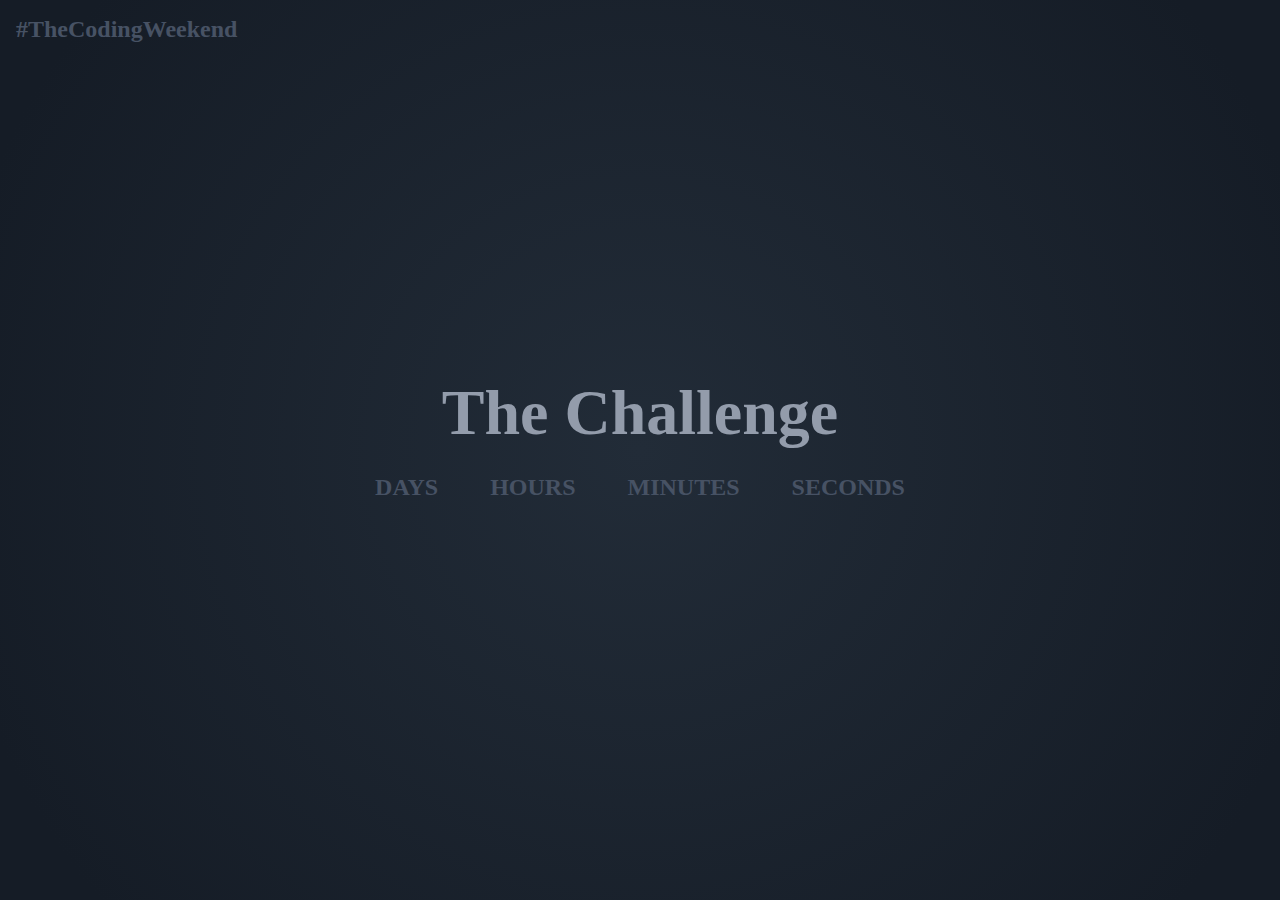
==== index.html @ 124eccd1 "Update index.html" ====
<!DOCTYPE html>
<html lang="en" >
<head>
  <meta charset="UTF-8">
  <meta name="viewport" content="width=device-width, initial-scale=1">
  <title>Eugene Reim</title>
  <link rel="stylesheet" href="css/counter_style.css">
</head>
<body>
<div class="container">
  <span class="tag">#TheCodingWeekend</span>
  <h1 id="title">The Challenge</h1>
  <ul>
    <li><span id="days"></span>days</li>
    <li><span id="hours"></span>Hours</li>
    <li><span id="minutes"></span>Minutes</li>
    <li><span id="seconds"></span>Seconds</li>
  </ul>
</div>
  <script  src="js/counter_script.js"></script>
</body>
</html>
---- css/counter_style.css ----
* {
  box-sizing: border-box;
  margin: 0;
  padding: 0;
}

h1 {
  font-weight: bold;
  font-size:4rem;
  color:#939CAB;
}

li {
  display: inline-block;
  font-size: 1.5em;
  list-style-type: none;
  padding: 1em;
  text-transform: uppercase;
  color:#475264;
  font-weight: bold;
}

li span {
  font-weight: normal;
  display: block;
  font-size: 4.5rem;
}

html, body {
  height: 100%;
  margin: 0;
}

body {
  -webkit-box-align: center;
  -ms-flex-align: center;
  align-items: center;
  background: -webkit-radial-gradient(center, circle cover, #222C38 0%, #151C26 90%);
  background: radial-gradient(center, circle cover, #222C38 0%, #151C26 90%);
  background-color: #151C26;
  display: -webkit-box;
  display: -ms-flexbox;
  display: flex;
  font-family:Roboto;
}

.container {
  margin: 0 auto;
  padding: 0.5rem;
  text-align: center;
}
.tag{
  position: absolute;
    top: 1rem;
    left: 1rem;
    color: #475264;
    font-size: 1.5rem;
    font-weight: bold;
}
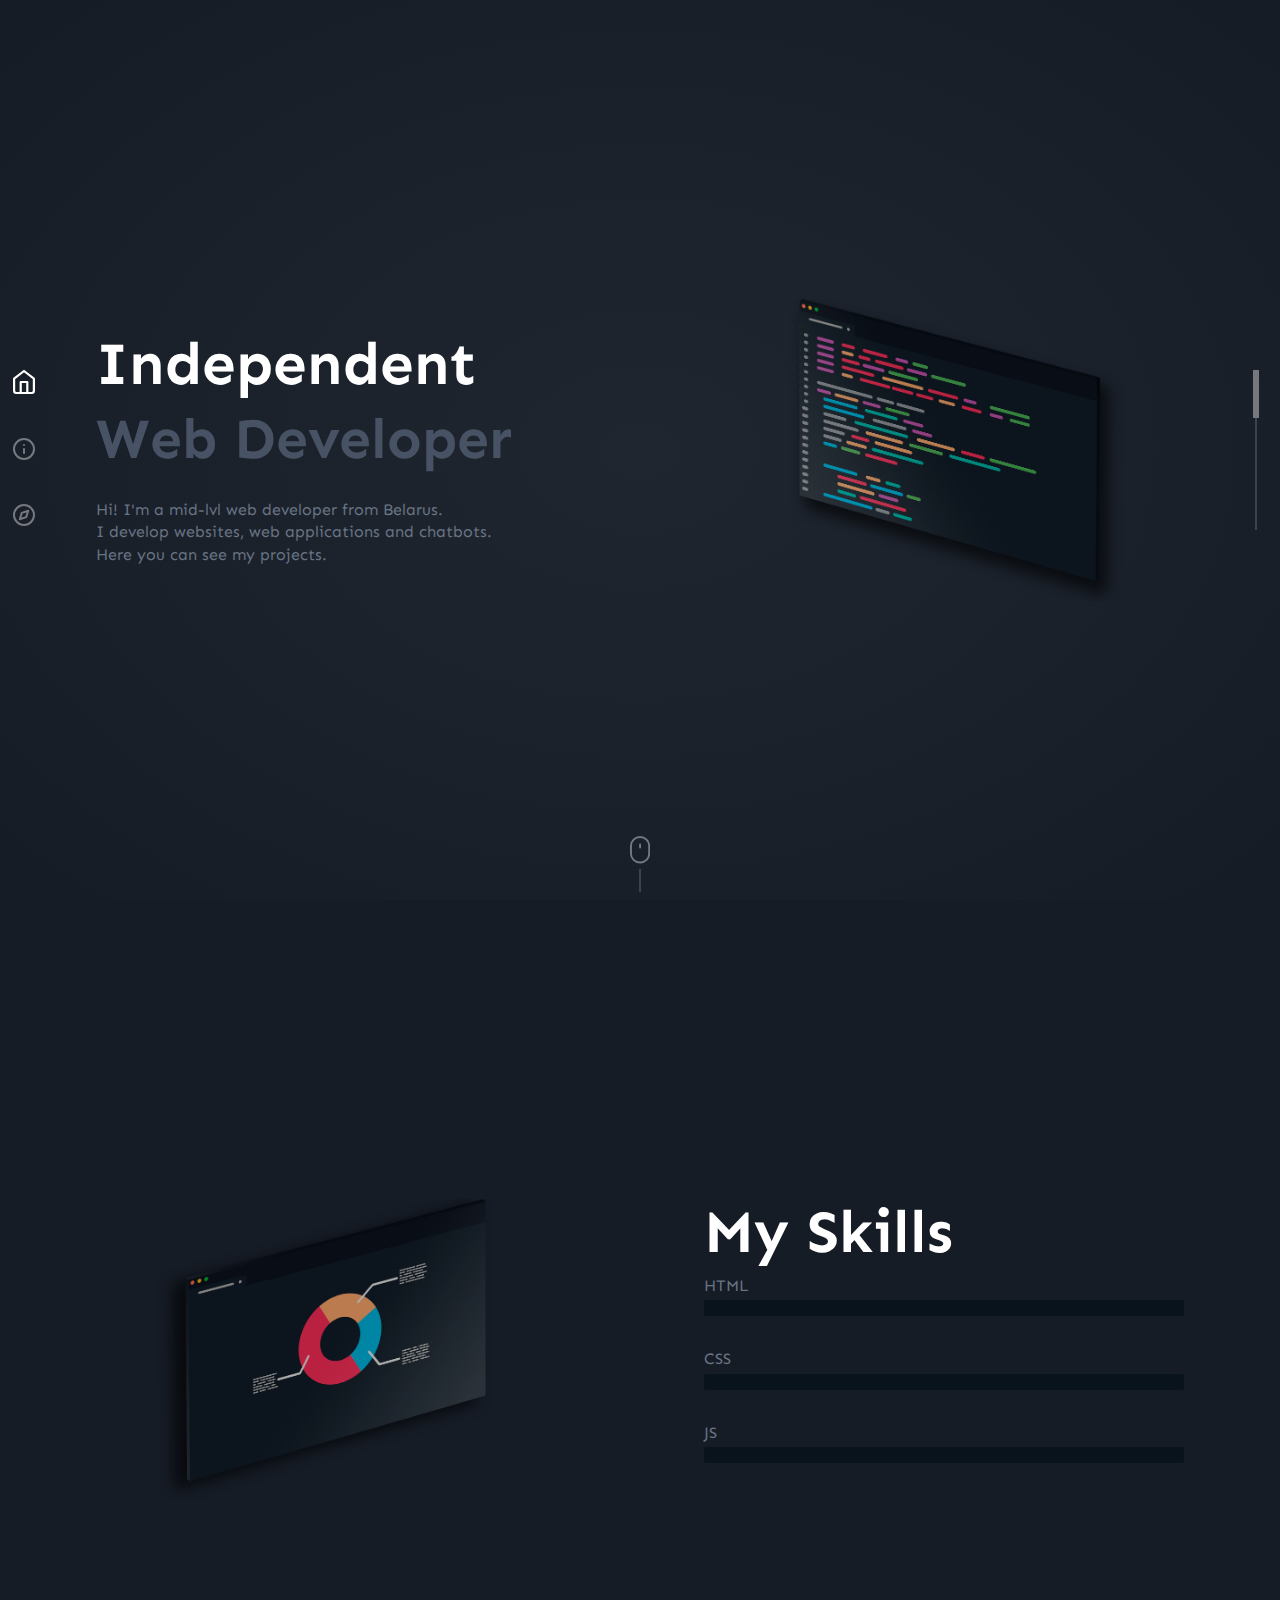
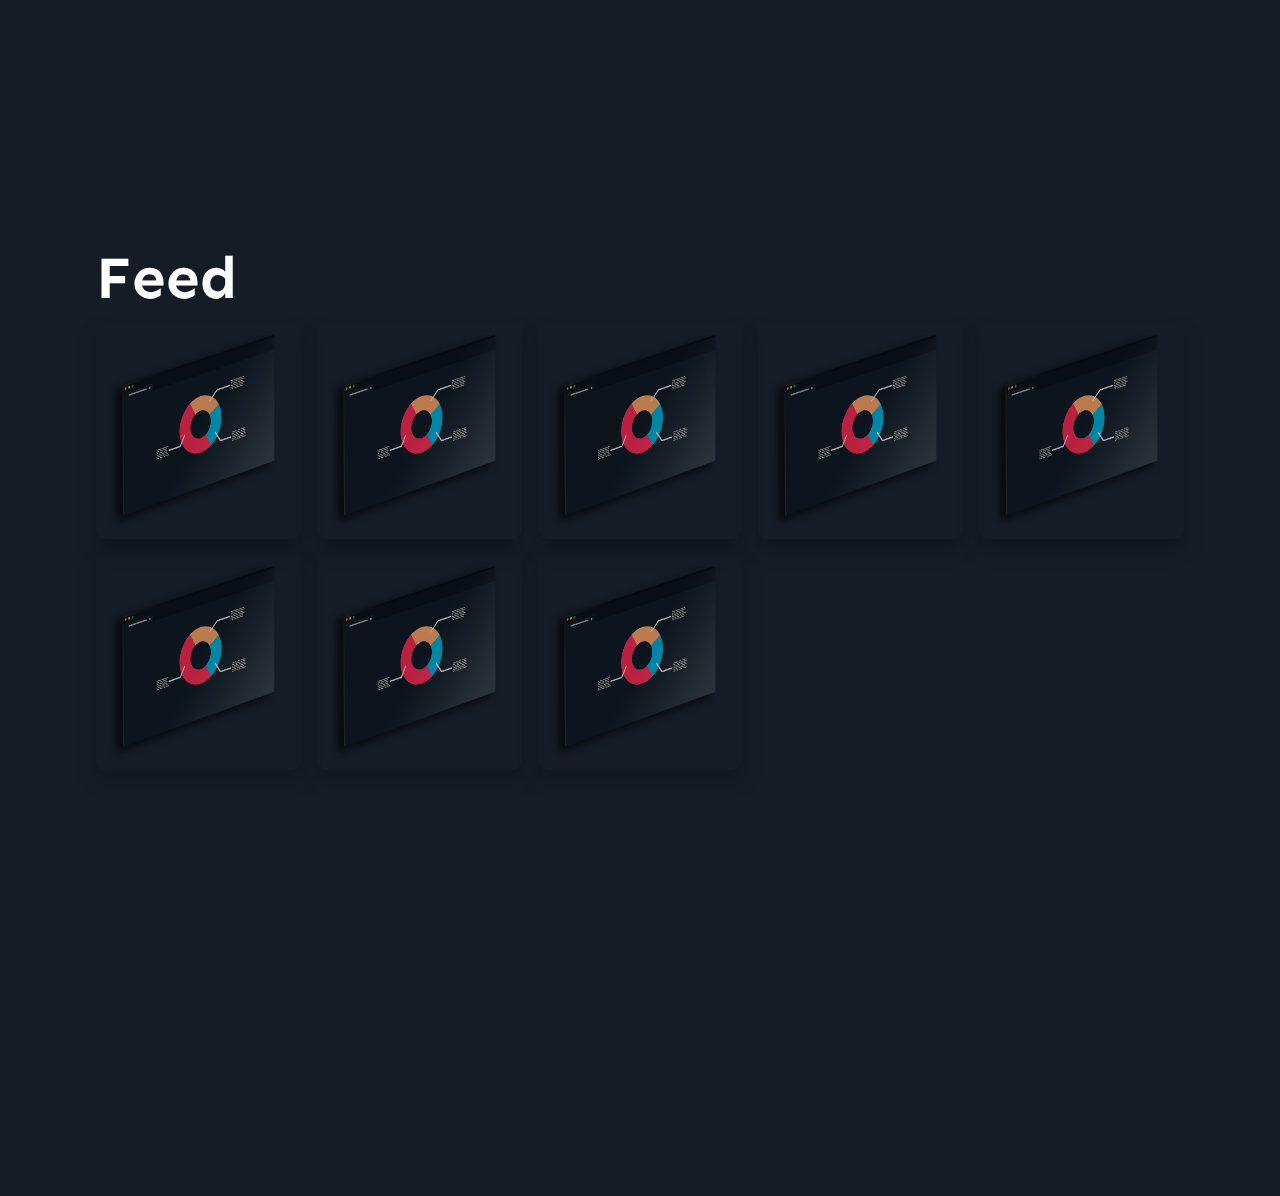
==== commit e9f90242: "Introduce redesign!" ====
--- a/index.html
+++ b/index.html
@@ -1,22 +1,91 @@
 <!DOCTYPE html>
-<html lang="en" >
+<html lang="en">
+
 <head>
-  <meta charset="UTF-8">
-  <meta name="viewport" content="width=device-width, initial-scale=1">
-  <title>Eugene Reim</title>
-  <link rel="stylesheet" href="css/counter_style.css">
+    <meta charset="UTF-8">
+    <meta name="viewport" content="width=device-width, initial-scale=1.0">
+    <meta http-equiv="X-UA-Compatible" content="ie=edge">
+    <meta name="description" content="Eugene's Reim's portfolio that contain all he's projects">
+    <title>Eugene Reim</title>
+    <link rel="apple-touch-icon" sizes="180x180" href="apple-touch-icon.png">
+    <link rel="icon" type="image/png" sizes="32x32" href="favicon-32x32.png">
+    <link rel="icon" type="image/png" sizes="16x16" href="favicon-16x16.png">
+    <link rel="manifest" href="site.webmanifest">
+    <link rel="stylesheet" href="css/reset.css">
+    <link rel="stylesheet" href="css/style.min.css">
 </head>
+
 <body>
-<div class="container">
-  <span class="tag">#TheCodingWeekend</span>
-  <h1 id="title">The Challenge</h1>
-  <ul>
-    <li><span id="days"></span>days</li>
-    <li><span id="hours"></span>Hours</li>
-    <li><span id="minutes"></span>Minutes</li>
-    <li><span id="seconds"></span>Seconds</li>
-  </ul>
-</div>
-  <script  src="js/counter_script.js"></script>
+    <div class="nav-bar">
+        <div class="list">
+            <a class="home selected" id="ic-0" onclick="doScroll(this,'slide-1')"><img src="svg/ic_home.svg" alt=""></a>
+            <a class="about" id="ic-1" onclick="doScroll(this,'slide-2')"><img src="svg/ic_about.svg" alt=""></a>
+            <a class="feed" id="ic-2" onclick="doScroll(this,'slide-3')"><img src="svg/ic_feed.svg" alt=""></a>
+        </div>
+    </div>
+    <div class="mouse hide-sm">
+        <img class="" src="svg/ic_mouse.svg" alt="">
+    </div>
+    <div class="scroll">
+        <div class="line">
+            <div class="bar"></div>
+        </div>
+    </div>
+    <div class="wrapper" id="stack">
+        <section class="slide-1">
+            <div class="text-box">
+                <h1 class="t-1">Independent</h1>
+                <h1 class="t-2">Web Developer</h1>
+                <h3 class="t-3">Hi! I'm a mid-lvl web developer from Belarus. <br class="hide-sm"> I develop websites,
+                    web applications and chatbots. <br class="hide-sm"> Here you can see my projects.</h3>
+            </div>
+            <div class="image hide-sm">
+                <img src="/img/screen.png" alt="screen">
+            </div>
+        </section>
+        <section class="slide-2">
+            <div class="image hide-sm">
+                <img src="/img/screen-2.png" alt="screen">
+            </div>
+            <div class="text-box">
+                <h1 class="t-1">My Skills</h1>
+                <ul>
+                    <li class="bar">
+                        <em class="tag">HTML</em>
+                        <div class="p-border">
+                            <span style="background:#EB3862;" class="p-progress fadeInLeft"></span>
+                        </div>
+                    </li>
+                    <li class="bar">
+                        <em class="tag">CSS</em>
+                        <div class="p-border">
+                            <span style="background:#4AC1EE;" class="p-progress fadeInLeft"></span>
+                        </div>
+                    </li>
+                    <li class="bar">
+                        <em class="tag">JS</em>
+                        <div class="p-border">
+                            <span style="background:#FBB478;" class="p-progress fadeInLeft"></span>
+                        </div>
+                    </li>
+                </ul>
+            </div>
+        </section>
+        <section class="slide-3">
+            <h1 class="t-1">Feed</h1>
+            <div class="cards">
+                <div class="card"><img src="img/screen-2.png" alt="placeholder"></div>
+                <div class="card"><img src="img/screen-2.png" alt="placeholder"></div>
+                <div class="card"><img src="img/screen-2.png" alt="placeholder"></div>
+                <div class="card"><img src="img/screen-2.png" alt="placeholder"></div>
+                <div class="card"><img src="img/screen-2.png" alt="placeholder"></div>
+                <div class="card"><img src="img/screen-2.png" alt="placeholder"></div>
+                <div class="card"><img src="img/screen-2.png" alt="placeholder"></div>
+                <div class="card"><img src="img/screen-2.png" alt="placeholder"></div>
+            </div>
+        </section>
+    </div>
+    <script src="js/scroll.js"></script>
 </body>
-</html>
+
+</html>--- a/css/style.min.css
+++ b/css/style.min.css
@@ -0,0 +1,2 @@
+@import url("https://fonts.googleapis.com/css2?family=Sen:wght@400800&display=swap");*{font-family:"Sen", sans-serif !important}::-webkit-scrollbar{width:0}html{overflow:hidden;background:radial-gradient(#1f2630 0%, #161c26 100%);background-color:#161c26;background-size:cover;background-attachment:fixed}section{height:100vh}.nav-bar{display:-webkit-box;display:-ms-flexbox;display:flex;-webkit-box-pack:center;-ms-flex-pack:center;justify-content:center;-webkit-box-align:center;-ms-flex-align:center;align-items:center;position:fixed;z-index:20;height:100vh;width:3rem}.nav-bar .list{height:10rem;display:-webkit-box;display:-ms-flexbox;display:flex;-webkit-box-orient:vertical;-webkit-box-direction:normal;-ms-flex-direction:column;flex-direction:column;-webkit-box-pack:justify;-ms-flex-pack:justify;justify-content:space-between;-webkit-box-align:center;-ms-flex-align:center;align-items:center}.nav-bar .list img{opacity:0.4;width:100%;-webkit-transition:all 0.3s;transition:all 0.3s}.nav-bar .list .home,.nav-bar .list .about,.nav-bar .list .feed{display:block;max-width:1.5rem}.nav-bar .list .home:active img,.nav-bar .list .home:hover img,.nav-bar .list .home.selected img,.nav-bar .list .about:active img,.nav-bar .list .about:hover img,.nav-bar .list .about.selected img,.nav-bar .list .feed:active img,.nav-bar .list .feed:hover img,.nav-bar .list .feed.selected img{opacity:1;-webkit-transform:scale(1.1);transform:scale(1.1);-webkit-transition:all 0.6s;transition:all 0.6s}.mouse{height:100vh;display:-webkit-box;display:-ms-flexbox;display:flex;position:fixed;right:50%;left:50%;z-index:20;-webkit-box-pack:center;-ms-flex-pack:center;justify-content:center;-webkit-transition:1s;transition:1s}.mouse img{position:absolute;bottom:0.5rem;max-width:1.2rem;opacity:0.4;-webkit-animation:light 3s infinite;animation:light 3s infinite}.scroll{display:-webkit-box;display:-ms-flexbox;display:flex;-webkit-box-pack:center;-ms-flex-pack:center;justify-content:center;-webkit-box-align:center;-ms-flex-align:center;align-items:center;position:fixed;z-index:20;right:0;height:100vh;width:3rem}.scroll .line{background-color:#ffffff66;opacity:0.4;height:10rem;width:0.1rem;display:-webkit-box;display:-ms-flexbox;display:flex;-webkit-box-orient:vertical;-webkit-box-direction:normal;-ms-flex-direction:column;flex-direction:column;-webkit-box-align:center;-ms-flex-align:center;align-items:center}.scroll .line .bar{margin-top:0rem;width:0.4rem;height:3rem;background-color:#FFF;-webkit-transition:cubic-bezier(0.19, 1, 0.22, 1) 1.3s;transition:cubic-bezier(0.19, 1, 0.22, 1) 1.3s}.wrapper{display:-ms-grid;display:grid;-ms-grid-columns:3rem 1fr 3rem;grid-template-columns:3rem 1fr 3rem;-ms-grid-rows:(100vh)[3];grid-template-rows:repeat(3, 100vh);grid-template-areas:". s-1 ." ". s-2 ." ". s-3 ."}.slide-1{-ms-grid-row:1;-ms-grid-column:2;grid-area:s-1;display:-ms-grid;display:grid;-ms-grid-columns:1fr 2rem 1fr;grid-template-columns:1fr 2rem 1fr;grid-template-areas:"tbox . img";-webkit-box-align:center;-ms-flex-align:center;align-items:center}.slide-1 .text-box{-ms-grid-row:1;-ms-grid-column:3;grid-area:tbox;padding:3rem}.slide-1 .text-box .t-1{font-size:70px;font-weight:bold;color:#fff;margin-bottom:1rem}.slide-1 .text-box .t-2{font-size:67px;font-weight:bold;color:#475364;margin-bottom:3rem}.slide-1 .text-box .t-3{font-size:20px;line-height:2rem;font-weight:normal;color:#687484}.slide-1 .image{-ms-grid-row:1;-ms-grid-column:1;grid-area:img;display:-webkit-box;display:-ms-flexbox;display:flex;-webkit-box-pack:center;-ms-flex-pack:center;justify-content:center;-webkit-box-align:center;-ms-flex-align:center;align-items:center;overflow:hidden}.slide-1 .image img{max-width:70%}.slide-2{-ms-grid-row:2;-ms-grid-column:2;grid-area:s-2;display:-ms-grid;display:grid;-ms-grid-columns:1fr 2rem 1fr;grid-template-columns:1fr 2rem 1fr;grid-template-areas:"img . tbox";-webkit-box-align:center;-ms-flex-align:center;align-items:center}.slide-2 .image{-ms-grid-row:1;-ms-grid-column:1;grid-area:img;display:-webkit-box;display:-ms-flexbox;display:flex;-webkit-box-pack:center;-ms-flex-pack:center;justify-content:center;-webkit-box-align:center;-ms-flex-align:center;align-items:center;overflow:hidden}.slide-2 .image img{max-width:70%}.slide-2 .text-box{-ms-grid-row:1;-ms-grid-column:3;grid-area:tbox;padding:3rem;text-align:left !important}.slide-2 .text-box .t-1{font-size:70px;font-weight:bold;color:#fff;margin-bottom:2rem}.slide-2 .text-box .bar{list-style:none !important}.slide-2 .text-box .tag{display:block;color:#687484;margin-bottom:0.4rem}.slide-2 .text-box .p-border{margin-bottom:35px;border-radius:3px;background:#09131B;height:1rem;overflow:hidden}.slide-2 .text-box .p-progress{height:1rem;width:0%;display:block;border-radius:3px;-webkit-transition:2s;transition:2s}.slide-3{-ms-grid-row:3;-ms-grid-column:2;grid-area:s-3;grid-template-areas:"text" "cards";-webkit-box-align:center;-ms-flex-align:center;align-items:center;padding:3rem;overflow-y:scroll}.t-1{font-size:70px;font-weight:bold;color:#fff;margin-bottom:2rem}.cards{-ms-grid-row:2;-ms-grid-column:1;grid-area:cards;display:-ms-grid;display:grid;-ms-grid-columns:(minmax(200px, 1fr))[auto-fill];grid-template-columns:repeat(auto-fill, minmax(200px, 1fr));grid-gap:1rem}.cards .card{color:rgba(0,0,0,0.1);height:215px;position:relative;overflow:hidden;border-radius:10px;-webkit-box-shadow:0 10px 20px rgba(0,0,0,0.25);box-shadow:0 10px 20px rgba(0,0,0,0.25);display:-ms-grid;display:grid;-ms-grid-rows:1fr 1fr;grid-template-rows:1fr 1fr;-webkit-transition:0.3s all;transition:0.3s all}.cards h3{color:white;font-size:24px;margin:20px 0 0 20px;-webkit-filter:opacity(0);filter:opacity(0);-webkit-transition:0.3s all;transition:0.3s all}.cards p{color:white;font-weight:400;font-size:16px;-ms-flex-item-align:end;-ms-grid-row-align:end;align-self:end;margin:0 0 20px 20px;letter-spacing:0.5px;-webkit-filter:opacity(0);filter:opacity(0);-webkit-transition:0.3s all;transition:0.3s all}.cards img{position:absolute;top:5%;bottom:5%;height:90%;width:100%;z-index:0;-webkit-transition:0.3s all;transition:0.3s all}.ease{opacity:0 !important;-webkit-transition:1s !important;transition:1s !important}@-webkit-keyframes light{0%{opacity:0.4}50%{opacity:1}100%{opacity:0.4}}@keyframes light{0%{opacity:0.4}50%{opacity:1}100%{opacity:0.4}}@media only screen and (min-width: 320px) and (max-width: 480px){.hide-sm{display:none !important}.slide-1,.slide-2{-ms-grid-columns:1fr !important;grid-template-columns:1fr !important;grid-template-areas:"tbox"}.t-1{font-size:35px !important;margin-bottom:1rem !important}.t-2{font-size:32px !important;margin-bottom:1.6rem !important}.t-3{font-size:16px !important;line-height:2rem !important}}@media only screen and (min-width: 480px) and (max-width: 595px){.hide-sm{display:none !important}.slide-1,.slide-2{-ms-grid-columns:1fr !important;grid-template-columns:1fr !important;grid-template-areas:"tbox"}.t-1{font-size:40px !important;margin-bottom:1rem !important}.t-2{font-size:37px !important;margin-bottom:1.6rem !important}.t-3{font-size:16px !important;line-height:2rem !important}}@media only screen and (min-width: 595px) and (max-width: 690px){.hide-sm{display:none !important}.slide-1,.slide-2{-ms-grid-columns:1fr !important;grid-template-columns:1fr !important;grid-template-areas:"tbox"}.t-1{font-size:60px !important;margin-bottom:1rem !important}.t-2{font-size:57px !important;margin-bottom:3rem !important}.t-3{font-size:20px !important;line-height:2rem !important}}@media only screen and (min-width: 690px) and (max-width: 800px){.hide-sm{display:none !important}.slide-1,.slide-2{-ms-grid-columns:1fr !important;grid-template-columns:1fr !important;grid-template-areas:"tbox"}.t-box .t-1{font-size:40px !important;margin-bottom:1rem !important}.t-box .t-2{font-size:37px !important;margin-bottom:3rem !important}.t-box .t-3{font-size:10px !important;line-height:2rem !important}}@media only screen and (min-width: 800px) and (max-width: 840px){.text-box{padding:1.4rem !important}.t-1{font-size:40px !important;margin-bottom:0.4rem !important}.t-2{font-size:37px !important;margin-bottom:1rem !important}.t-3{font-size:12px !important;line-height:1rem !important}}@media only screen and (min-width: 840px) and (max-width: 870px){.text-box{padding:2rem !important}.t-1{font-size:40px !important;margin-bottom:0.4rem !important}.t-2{font-size:37px !important;margin-bottom:1rem !important}.t-3{font-size:12px !important;line-height:1rem !important}}@media only screen and (min-width: 870px) and (max-width: 999px){.text-box{padding:2rem !important}.t-1{font-size:45px !important;margin-bottom:0.4rem !important}.t-2{font-size:42px !important;margin-bottom:1rem !important}.t-3{font-size:12px !important;line-height:1rem !important}}@media only screen and (min-width: 999px) and (max-width: 1024px){.t-1{font-size:45px !important;margin-bottom:0.6rem !important}.t-2{font-size:42px !important;margin-bottom:1rem !important}.t-3{font-size:14px !important;line-height:1rem !important}}@media only screen and (min-width: 1024px) and (max-width: 1069px){.text-box{padding:1.7rem !important}.t-1{font-size:50px !important;margin-bottom:1rem !important}.t-2{font-size:47px !important;margin-bottom:2rem !important}.t-3{font-size:16px !important;line-height:1.4rem !important}}@media only screen and (min-width: 1069px) and (max-width: 1300px){.text-box{padding:3rem !important}.t-1{font-size:60px !important;margin-bottom:1rem !important}.t-2{font-size:57px !important;margin-bottom:2rem !important}.t-3{font-size:16px !important;line-height:1.4rem !important}}
+/*# sourceMappingURL=style.min.css.map */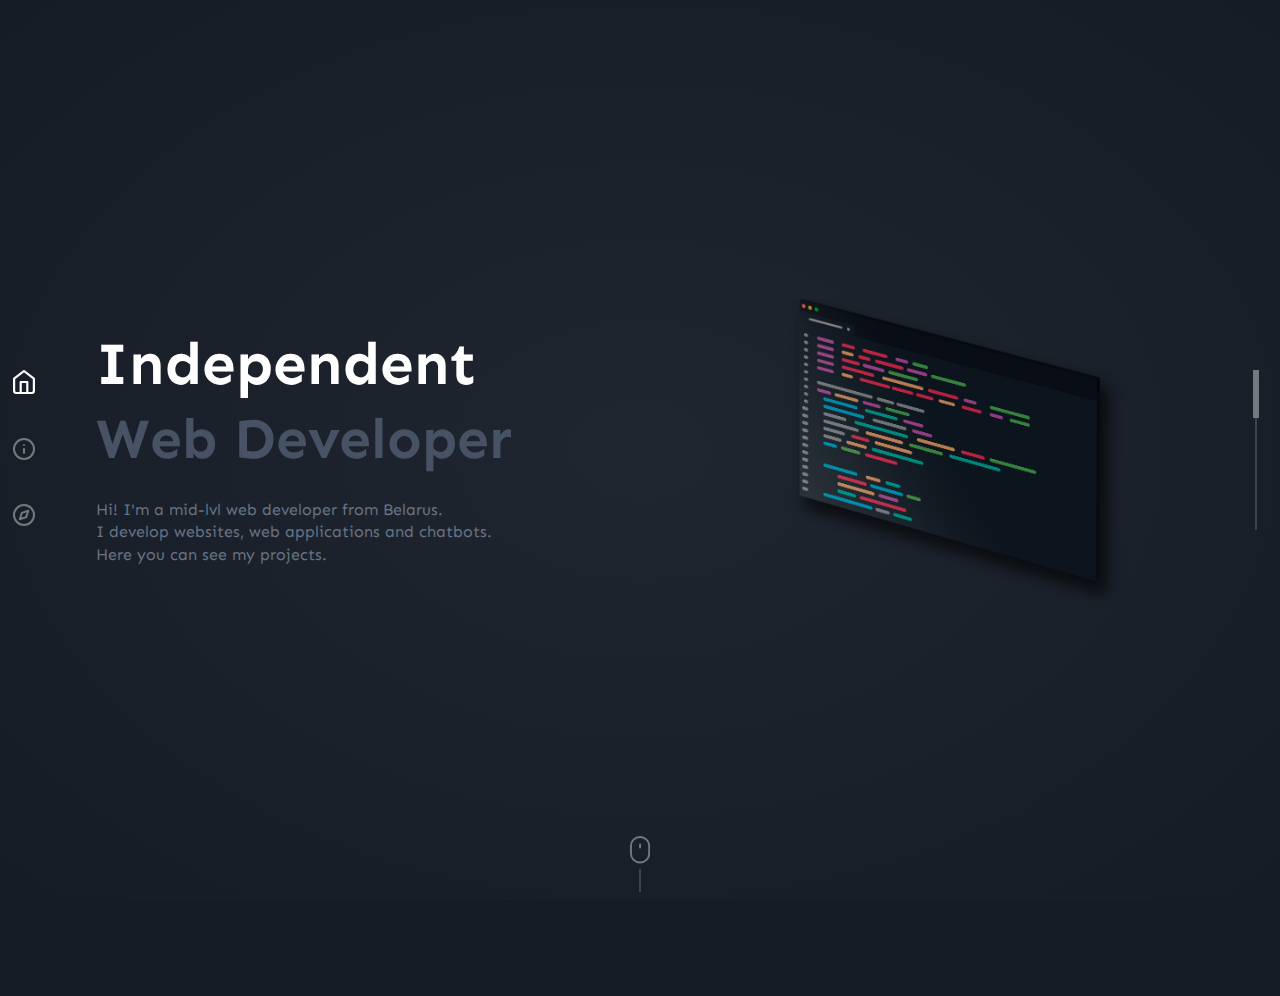
==== commit 48b03f34: "Improved slider system" ====
--- a/index.html
+++ b/index.html
@@ -32,12 +32,12 @@
         </div>
     </div>
     <div class="wrapper" id="stack">
-        <section class="slide-1">
+        <section class="slide-1 s-show">
             <div class="text-box">
                 <h1 class="t-1">Independent</h1>
                 <h1 class="t-2">Web Developer</h1>
-                <h3 class="t-3">Hi! I'm a mid-lvl web developer from Belarus. <br class="hide-sm"> I develop websites,
-                    web applications and chatbots. <br class="hide-sm"> Here you can see my projects.</h3>
+                <h3 class="t-3">Hi! I'm a mid-lvl web developer from Belarus. <br> I develop websites,
+                    web applications and chatbots. <br> Here you can see my projects.</h3>
             </div>
             <div class="image hide-sm">
                 <img src="/img/screen.png" alt="screen">
--- a/css/style.min.css
+++ b/css/style.min.css
@@ -1,2 +1,2 @@
-@import url("https://fonts.googleapis.com/css2?family=Sen:wght@400800&display=swap");*{font-family:"Sen", sans-serif !important}::-webkit-scrollbar{width:0}html{overflow:hidden;background:radial-gradient(#1f2630 0%, #161c26 100%);background-color:#161c26;background-size:cover;background-attachment:fixed}section{height:100vh}.nav-bar{display:-webkit-box;display:-ms-flexbox;display:flex;-webkit-box-pack:center;-ms-flex-pack:center;justify-content:center;-webkit-box-align:center;-ms-flex-align:center;align-items:center;position:fixed;z-index:20;height:100vh;width:3rem}.nav-bar .list{height:10rem;display:-webkit-box;display:-ms-flexbox;display:flex;-webkit-box-orient:vertical;-webkit-box-direction:normal;-ms-flex-direction:column;flex-direction:column;-webkit-box-pack:justify;-ms-flex-pack:justify;justify-content:space-between;-webkit-box-align:center;-ms-flex-align:center;align-items:center}.nav-bar .list img{opacity:0.4;width:100%;-webkit-transition:all 0.3s;transition:all 0.3s}.nav-bar .list .home,.nav-bar .list .about,.nav-bar .list .feed{display:block;max-width:1.5rem}.nav-bar .list .home:active img,.nav-bar .list .home:hover img,.nav-bar .list .home.selected img,.nav-bar .list .about:active img,.nav-bar .list .about:hover img,.nav-bar .list .about.selected img,.nav-bar .list .feed:active img,.nav-bar .list .feed:hover img,.nav-bar .list .feed.selected img{opacity:1;-webkit-transform:scale(1.1);transform:scale(1.1);-webkit-transition:all 0.6s;transition:all 0.6s}.mouse{height:100vh;display:-webkit-box;display:-ms-flexbox;display:flex;position:fixed;right:50%;left:50%;z-index:20;-webkit-box-pack:center;-ms-flex-pack:center;justify-content:center;-webkit-transition:1s;transition:1s}.mouse img{position:absolute;bottom:0.5rem;max-width:1.2rem;opacity:0.4;-webkit-animation:light 3s infinite;animation:light 3s infinite}.scroll{display:-webkit-box;display:-ms-flexbox;display:flex;-webkit-box-pack:center;-ms-flex-pack:center;justify-content:center;-webkit-box-align:center;-ms-flex-align:center;align-items:center;position:fixed;z-index:20;right:0;height:100vh;width:3rem}.scroll .line{background-color:#ffffff66;opacity:0.4;height:10rem;width:0.1rem;display:-webkit-box;display:-ms-flexbox;display:flex;-webkit-box-orient:vertical;-webkit-box-direction:normal;-ms-flex-direction:column;flex-direction:column;-webkit-box-align:center;-ms-flex-align:center;align-items:center}.scroll .line .bar{margin-top:0rem;width:0.4rem;height:3rem;background-color:#FFF;-webkit-transition:cubic-bezier(0.19, 1, 0.22, 1) 1.3s;transition:cubic-bezier(0.19, 1, 0.22, 1) 1.3s}.wrapper{display:-ms-grid;display:grid;-ms-grid-columns:3rem 1fr 3rem;grid-template-columns:3rem 1fr 3rem;-ms-grid-rows:(100vh)[3];grid-template-rows:repeat(3, 100vh);grid-template-areas:". s-1 ." ". s-2 ." ". s-3 ."}.slide-1{-ms-grid-row:1;-ms-grid-column:2;grid-area:s-1;display:-ms-grid;display:grid;-ms-grid-columns:1fr 2rem 1fr;grid-template-columns:1fr 2rem 1fr;grid-template-areas:"tbox . img";-webkit-box-align:center;-ms-flex-align:center;align-items:center}.slide-1 .text-box{-ms-grid-row:1;-ms-grid-column:3;grid-area:tbox;padding:3rem}.slide-1 .text-box .t-1{font-size:70px;font-weight:bold;color:#fff;margin-bottom:1rem}.slide-1 .text-box .t-2{font-size:67px;font-weight:bold;color:#475364;margin-bottom:3rem}.slide-1 .text-box .t-3{font-size:20px;line-height:2rem;font-weight:normal;color:#687484}.slide-1 .image{-ms-grid-row:1;-ms-grid-column:1;grid-area:img;display:-webkit-box;display:-ms-flexbox;display:flex;-webkit-box-pack:center;-ms-flex-pack:center;justify-content:center;-webkit-box-align:center;-ms-flex-align:center;align-items:center;overflow:hidden}.slide-1 .image img{max-width:70%}.slide-2{-ms-grid-row:2;-ms-grid-column:2;grid-area:s-2;display:-ms-grid;display:grid;-ms-grid-columns:1fr 2rem 1fr;grid-template-columns:1fr 2rem 1fr;grid-template-areas:"img . tbox";-webkit-box-align:center;-ms-flex-align:center;align-items:center}.slide-2 .image{-ms-grid-row:1;-ms-grid-column:1;grid-area:img;display:-webkit-box;display:-ms-flexbox;display:flex;-webkit-box-pack:center;-ms-flex-pack:center;justify-content:center;-webkit-box-align:center;-ms-flex-align:center;align-items:center;overflow:hidden}.slide-2 .image img{max-width:70%}.slide-2 .text-box{-ms-grid-row:1;-ms-grid-column:3;grid-area:tbox;padding:3rem;text-align:left !important}.slide-2 .text-box .t-1{font-size:70px;font-weight:bold;color:#fff;margin-bottom:2rem}.slide-2 .text-box .bar{list-style:none !important}.slide-2 .text-box .tag{display:block;color:#687484;margin-bottom:0.4rem}.slide-2 .text-box .p-border{margin-bottom:35px;border-radius:3px;background:#09131B;height:1rem;overflow:hidden}.slide-2 .text-box .p-progress{height:1rem;width:0%;display:block;border-radius:3px;-webkit-transition:2s;transition:2s}.slide-3{-ms-grid-row:3;-ms-grid-column:2;grid-area:s-3;grid-template-areas:"text" "cards";-webkit-box-align:center;-ms-flex-align:center;align-items:center;padding:3rem;overflow-y:scroll}.t-1{font-size:70px;font-weight:bold;color:#fff;margin-bottom:2rem}.cards{-ms-grid-row:2;-ms-grid-column:1;grid-area:cards;display:-ms-grid;display:grid;-ms-grid-columns:(minmax(200px, 1fr))[auto-fill];grid-template-columns:repeat(auto-fill, minmax(200px, 1fr));grid-gap:1rem}.cards .card{color:rgba(0,0,0,0.1);height:215px;position:relative;overflow:hidden;border-radius:10px;-webkit-box-shadow:0 10px 20px rgba(0,0,0,0.25);box-shadow:0 10px 20px rgba(0,0,0,0.25);display:-ms-grid;display:grid;-ms-grid-rows:1fr 1fr;grid-template-rows:1fr 1fr;-webkit-transition:0.3s all;transition:0.3s all}.cards h3{color:white;font-size:24px;margin:20px 0 0 20px;-webkit-filter:opacity(0);filter:opacity(0);-webkit-transition:0.3s all;transition:0.3s all}.cards p{color:white;font-weight:400;font-size:16px;-ms-flex-item-align:end;-ms-grid-row-align:end;align-self:end;margin:0 0 20px 20px;letter-spacing:0.5px;-webkit-filter:opacity(0);filter:opacity(0);-webkit-transition:0.3s all;transition:0.3s all}.cards img{position:absolute;top:5%;bottom:5%;height:90%;width:100%;z-index:0;-webkit-transition:0.3s all;transition:0.3s all}.ease{opacity:0 !important;-webkit-transition:1s !important;transition:1s !important}@-webkit-keyframes light{0%{opacity:0.4}50%{opacity:1}100%{opacity:0.4}}@keyframes light{0%{opacity:0.4}50%{opacity:1}100%{opacity:0.4}}@media only screen and (min-width: 320px) and (max-width: 480px){.hide-sm{display:none !important}.slide-1,.slide-2{-ms-grid-columns:1fr !important;grid-template-columns:1fr !important;grid-template-areas:"tbox"}.t-1{font-size:35px !important;margin-bottom:1rem !important}.t-2{font-size:32px !important;margin-bottom:1.6rem !important}.t-3{font-size:16px !important;line-height:2rem !important}}@media only screen and (min-width: 480px) and (max-width: 595px){.hide-sm{display:none !important}.slide-1,.slide-2{-ms-grid-columns:1fr !important;grid-template-columns:1fr !important;grid-template-areas:"tbox"}.t-1{font-size:40px !important;margin-bottom:1rem !important}.t-2{font-size:37px !important;margin-bottom:1.6rem !important}.t-3{font-size:16px !important;line-height:2rem !important}}@media only screen and (min-width: 595px) and (max-width: 690px){.hide-sm{display:none !important}.slide-1,.slide-2{-ms-grid-columns:1fr !important;grid-template-columns:1fr !important;grid-template-areas:"tbox"}.t-1{font-size:60px !important;margin-bottom:1rem !important}.t-2{font-size:57px !important;margin-bottom:3rem !important}.t-3{font-size:20px !important;line-height:2rem !important}}@media only screen and (min-width: 690px) and (max-width: 800px){.hide-sm{display:none !important}.slide-1,.slide-2{-ms-grid-columns:1fr !important;grid-template-columns:1fr !important;grid-template-areas:"tbox"}.t-box .t-1{font-size:40px !important;margin-bottom:1rem !important}.t-box .t-2{font-size:37px !important;margin-bottom:3rem !important}.t-box .t-3{font-size:10px !important;line-height:2rem !important}}@media only screen and (min-width: 800px) and (max-width: 840px){.text-box{padding:1.4rem !important}.t-1{font-size:40px !important;margin-bottom:0.4rem !important}.t-2{font-size:37px !important;margin-bottom:1rem !important}.t-3{font-size:12px !important;line-height:1rem !important}}@media only screen and (min-width: 840px) and (max-width: 870px){.text-box{padding:2rem !important}.t-1{font-size:40px !important;margin-bottom:0.4rem !important}.t-2{font-size:37px !important;margin-bottom:1rem !important}.t-3{font-size:12px !important;line-height:1rem !important}}@media only screen and (min-width: 870px) and (max-width: 999px){.text-box{padding:2rem !important}.t-1{font-size:45px !important;margin-bottom:0.4rem !important}.t-2{font-size:42px !important;margin-bottom:1rem !important}.t-3{font-size:12px !important;line-height:1rem !important}}@media only screen and (min-width: 999px) and (max-width: 1024px){.t-1{font-size:45px !important;margin-bottom:0.6rem !important}.t-2{font-size:42px !important;margin-bottom:1rem !important}.t-3{font-size:14px !important;line-height:1rem !important}}@media only screen and (min-width: 1024px) and (max-width: 1069px){.text-box{padding:1.7rem !important}.t-1{font-size:50px !important;margin-bottom:1rem !important}.t-2{font-size:47px !important;margin-bottom:2rem !important}.t-3{font-size:16px !important;line-height:1.4rem !important}}@media only screen and (min-width: 1069px) and (max-width: 1300px){.text-box{padding:3rem !important}.t-1{font-size:60px !important;margin-bottom:1rem !important}.t-2{font-size:57px !important;margin-bottom:2rem !important}.t-3{font-size:16px !important;line-height:1.4rem !important}}
+@import url("https://fonts.googleapis.com/css2?family=Sen:wght@400800&display=swap");*{font-family:"Sen", sans-serif !important}html{overflow:hidden;background:radial-gradient(#1f2630 0%, #161c26 100%);background-color:#161c26;background-size:cover;background-attachment:fixed}section{height:100vh;opacity:0 !important;z-index:-100 !important;-webkit-transform:scale(0.95);transform:scale(0.95);-webkit-transition:0.4s;transition:0.4s}.s-show{opacity:1 !important;z-index:0 !important;-webkit-transition:0.4s ease-in;transition:0.4s ease-in;-webkit-transform:scale(1);transform:scale(1);-webkit-transition-delay:0.4s;transition-delay:0.4s}.nav-bar{display:-webkit-box;display:-ms-flexbox;display:flex;-webkit-box-pack:center;-ms-flex-pack:center;justify-content:center;-webkit-box-align:center;-ms-flex-align:center;align-items:center;position:fixed;z-index:20;height:100vh;width:3rem}.nav-bar .list{height:10rem;display:-webkit-box;display:-ms-flexbox;display:flex;-webkit-box-orient:vertical;-webkit-box-direction:normal;-ms-flex-direction:column;flex-direction:column;-webkit-box-pack:justify;-ms-flex-pack:justify;justify-content:space-between;-webkit-box-align:center;-ms-flex-align:center;align-items:center}.nav-bar .list img{opacity:0.4;width:100%;-webkit-transition:all 0.3s;transition:all 0.3s}.nav-bar .list .home,.nav-bar .list .about,.nav-bar .list .feed{display:block;max-width:1.5rem}.nav-bar .list .home:active img,.nav-bar .list .home:hover img,.nav-bar .list .home.selected img,.nav-bar .list .about:active img,.nav-bar .list .about:hover img,.nav-bar .list .about.selected img,.nav-bar .list .feed:active img,.nav-bar .list .feed:hover img,.nav-bar .list .feed.selected img{opacity:1;-webkit-transform:scale(1.1);transform:scale(1.1);-webkit-transition:all 0.6s;transition:all 0.6s}.mouse{height:100vh;display:-webkit-box;display:-ms-flexbox;display:flex;position:fixed;right:50%;left:50%;z-index:20;-webkit-box-pack:center;-ms-flex-pack:center;justify-content:center;-webkit-transition:1s;transition:1s}.mouse img{position:absolute;bottom:0.5rem;max-width:1.2rem;opacity:0.4;-webkit-animation:light 3s infinite;animation:light 3s infinite}.scroll{display:-webkit-box;display:-ms-flexbox;display:flex;-webkit-box-pack:center;-ms-flex-pack:center;justify-content:center;-webkit-box-align:center;-ms-flex-align:center;align-items:center;position:fixed;z-index:20;right:0;height:100vh;width:3rem}.scroll .line{background-color:#ffffff66;opacity:0.4;height:10rem;width:0.1rem;display:-webkit-box;display:-ms-flexbox;display:flex;-webkit-box-orient:vertical;-webkit-box-direction:normal;-ms-flex-direction:column;flex-direction:column;-webkit-box-align:center;-ms-flex-align:center;align-items:center}.scroll .line .bar{margin-top:0rem;width:0.4rem;height:3rem;background-color:#FFF;-webkit-transition:cubic-bezier(0.19, 1, 0.22, 1) 1.3s;transition:cubic-bezier(0.19, 1, 0.22, 1) 1.3s}.wrapper{display:-ms-grid;display:grid;-ms-grid-columns:3rem 1fr 3rem;grid-template-columns:3rem 1fr 3rem;grid-template-areas:". slide ."}.slide-1{-ms-grid-row:1;-ms-grid-column:2;grid-area:slide;display:-ms-grid;display:grid;-ms-grid-columns:1fr 2rem 1fr;grid-template-columns:1fr 2rem 1fr;grid-template-areas:"tbox . img";-webkit-box-align:center;-ms-flex-align:center;align-items:center}.slide-1 .text-box{-ms-grid-row:1;-ms-grid-column:3;grid-area:tbox;padding:3rem}.slide-1 .text-box .t-1{font-size:70px;font-weight:bold;color:#fff;margin-bottom:1rem}.slide-1 .text-box .t-2{font-size:67px;font-weight:bold;color:#475364;margin-bottom:3rem}.slide-1 .text-box .t-3{font-size:20px;line-height:2rem;font-weight:normal;color:#687484}.slide-1 .image{-ms-grid-row:1;-ms-grid-column:1;grid-area:img;display:-webkit-box;display:-ms-flexbox;display:flex;-webkit-box-pack:center;-ms-flex-pack:center;justify-content:center;-webkit-box-align:center;-ms-flex-align:center;align-items:center;overflow:hidden}.slide-1 .image img{max-width:70%}.slide-2{-ms-grid-row:1;-ms-grid-column:2;grid-area:slide;display:-ms-grid;display:grid;-ms-grid-columns:1fr 2rem 1fr;grid-template-columns:1fr 2rem 1fr;grid-template-areas:"img . tbox";-webkit-box-align:center;-ms-flex-align:center;align-items:center}.slide-2 .image{-ms-grid-row:1;-ms-grid-column:1;grid-area:img;display:-webkit-box;display:-ms-flexbox;display:flex;-webkit-box-pack:center;-ms-flex-pack:center;justify-content:center;-webkit-box-align:center;-ms-flex-align:center;align-items:center;overflow:hidden}.slide-2 .image img{max-width:70%}.slide-2 .text-box{-ms-grid-row:1;-ms-grid-column:3;grid-area:tbox;padding:3rem;text-align:left !important}.slide-2 .text-box .t-1{font-size:70px;font-weight:bold;color:#fff;margin-bottom:2rem}.slide-2 .text-box .bar{list-style:none !important}.slide-2 .text-box .tag{display:block;color:#687484;margin-bottom:0.4rem}.slide-2 .text-box .p-border{margin-bottom:35px;border-radius:3px;background:#09131B;height:1rem;overflow:hidden}.slide-2 .text-box .p-progress{height:1rem;width:0%;display:block;border-radius:3px;-webkit-transition:2s;transition:2s}.slide-3{-ms-grid-row:1;-ms-grid-column:2;grid-area:slide;grid-template-areas:"text" "cards";-webkit-box-align:center;-ms-flex-align:center;align-items:center;padding:3rem}.t-1{font-size:70px;font-weight:bold;color:#fff;margin-bottom:2rem}.cards{-ms-grid-row:2;-ms-grid-column:1;grid-area:cards;display:-ms-grid;display:grid;-ms-grid-columns:(minmax(200px, 1fr))[auto-fill];grid-template-columns:repeat(auto-fill, minmax(200px, 1fr));grid-gap:1rem}.cards .card{color:rgba(0,0,0,0.1);height:215px;position:relative;overflow:hidden;border-radius:10px;-webkit-box-shadow:0 10px 20px rgba(0,0,0,0.25);box-shadow:0 10px 20px rgba(0,0,0,0.25);display:-ms-grid;display:grid;-ms-grid-rows:1fr 1fr;grid-template-rows:1fr 1fr;-webkit-transition:0.3s all;transition:0.3s all}.cards h3{color:white;font-size:24px;margin:20px 0 0 20px;-webkit-filter:opacity(0);filter:opacity(0);-webkit-transition:0.3s all;transition:0.3s all}.cards p{color:white;font-weight:400;font-size:16px;-ms-flex-item-align:end;-ms-grid-row-align:end;align-self:end;margin:0 0 20px 20px;letter-spacing:0.5px;-webkit-filter:opacity(0);filter:opacity(0);-webkit-transition:0.3s all;transition:0.3s all}.cards img{position:absolute;top:5%;bottom:5%;height:90%;width:100%;z-index:0;-webkit-transition:0.3s all;transition:0.3s all}.ease{opacity:0 !important;-webkit-transition:1s !important;transition:1s !important}@-webkit-keyframes light{0%{opacity:0.4}50%{opacity:1}100%{opacity:0.4}}@keyframes light{0%{opacity:0.4}50%{opacity:1}100%{opacity:0.4}}@media only screen and (min-width: 300px) and (max-width: 480px){.hide-sm{display:none !important}.scroll{display:none !important}.wrapper{-ms-grid-columns:3rem 1fr;grid-template-columns:3rem 1fr}.slide-1,.slide-2{-ms-grid-columns:1fr !important;grid-template-columns:1fr !important;grid-template-areas:"tbox"}.text-box{padding:0.5rem !important}.t-1{font-size:22px !important;margin-bottom:0.4rem !important}.t-2{font-size:19px !important;margin-bottom:1.1rem !important}.t-3{font-size:10px !important;line-height:0.8rem !important}}@media only screen and (min-width: 480px) and (max-width: 595px){.hide-sm{display:none !important}.text-box{padding:1rem !important}.slide-1,.slide-2{-ms-grid-columns:1fr !important;grid-template-columns:1fr !important;grid-template-areas:"tbox"}.t-1{font-size:35px !important;margin-bottom:0.8rem !important}.t-2{font-size:32px !important;margin-bottom:1.6rem !important}.t-3{font-size:14px !important;line-height:1.4rem !important}}@media only screen and (min-width: 595px) and (max-width: 690px){.hide-sm{display:none !important}.slide-1,.slide-2{-ms-grid-columns:1fr !important;grid-template-columns:1fr !important;grid-template-areas:"tbox"}.t-1{font-size:60px !important;margin-bottom:1rem !important}.t-2{font-size:57px !important;margin-bottom:3rem !important}.t-3{font-size:20px !important;line-height:2rem !important}}@media only screen and (min-width: 690px) and (max-width: 800px){.hide-sm{display:none !important}.slide-1,.slide-2{-ms-grid-columns:1fr !important;grid-template-columns:1fr !important;grid-template-areas:"tbox"}.t-box .t-1{font-size:40px !important;margin-bottom:1rem !important}.t-box .t-2{font-size:37px !important;margin-bottom:3rem !important}.t-box .t-3{font-size:10px !important;line-height:2rem !important}}@media only screen and (min-width: 800px) and (max-width: 840px){.text-box{padding:1.4rem !important}.t-1{font-size:40px !important;margin-bottom:0.4rem !important}.t-2{font-size:37px !important;margin-bottom:1rem !important}.t-3{font-size:12px !important;line-height:1rem !important}}@media only screen and (min-width: 840px) and (max-width: 870px){.text-box{padding:2rem !important}.t-1{font-size:40px !important;margin-bottom:0.4rem !important}.t-2{font-size:37px !important;margin-bottom:1rem !important}.t-3{font-size:12px !important;line-height:1rem !important}}@media only screen and (min-width: 870px) and (max-width: 999px){.text-box{padding:2rem !important}.t-1{font-size:45px !important;margin-bottom:0.4rem !important}.t-2{font-size:42px !important;margin-bottom:1rem !important}.t-3{font-size:12px !important;line-height:1rem !important}}@media only screen and (min-width: 999px) and (max-width: 1024px){.t-1{font-size:45px !important;margin-bottom:0.6rem !important}.t-2{font-size:42px !important;margin-bottom:1rem !important}.t-3{font-size:14px !important;line-height:1rem !important}}@media only screen and (min-width: 1024px) and (max-width: 1069px){.text-box{padding:1.7rem !important}.t-1{font-size:50px !important;margin-bottom:1rem !important}.t-2{font-size:47px !important;margin-bottom:2rem !important}.t-3{font-size:16px !important;line-height:1.4rem !important}}@media only screen and (min-width: 1069px) and (max-width: 1300px){.text-box{padding:3rem !important}.t-1{font-size:60px !important;margin-bottom:1rem !important}.t-2{font-size:57px !important;margin-bottom:2rem !important}.t-3{font-size:16px !important;line-height:1.4rem !important}}
 /*# sourceMappingURL=style.min.css.map */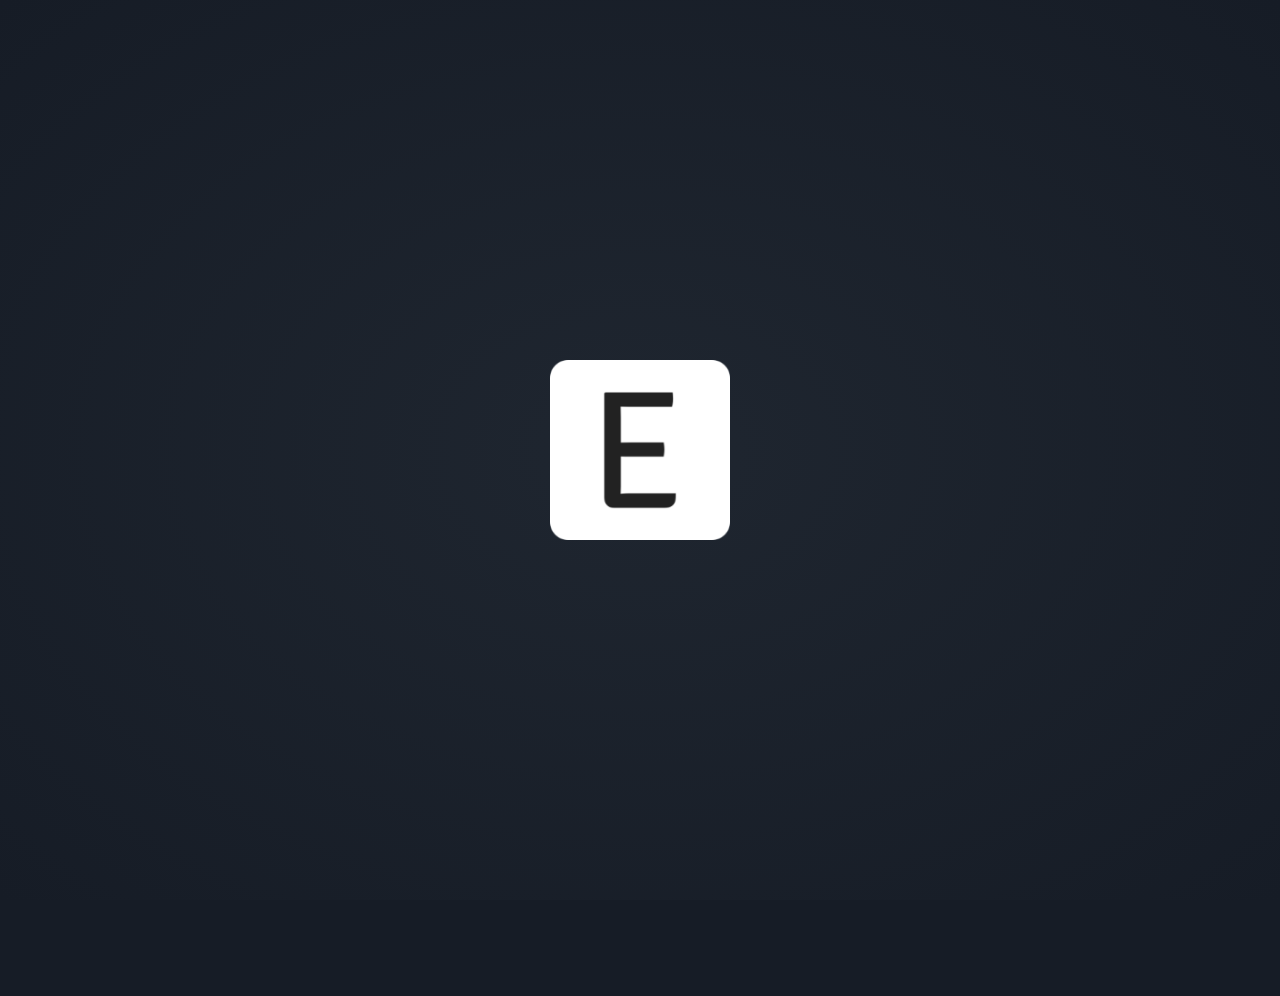
==== commit b5f6f8a0: "Add simple preloader" ====
--- a/index.html
+++ b/index.html
@@ -16,6 +16,9 @@
 </head>
 
 <body>
+    <div class="preloader">
+        <img src="android-chrome-192x192.png" alt="indicator" class="indicator">
+    </div>
     <div class="nav-bar">
         <div class="list">
             <a class="home selected" id="ic-0" onclick="doScroll(this,'slide-1')"><img src="svg/ic_home.svg" alt=""></a>
@@ -32,7 +35,7 @@
         </div>
     </div>
     <div class="wrapper" id="stack">
-        <section class="slide-1 s-show">
+        <section class="slide-1">
             <div class="text-box">
                 <h1 class="t-1">Independent</h1>
                 <h1 class="t-2">Web Developer</h1>
@@ -75,17 +78,11 @@
             <h1 class="t-1">Feed</h1>
             <div class="cards">
                 <div class="card"><img src="img/screen-2.png" alt="placeholder"></div>
-                <div class="card"><img src="img/screen-2.png" alt="placeholder"></div>
-                <div class="card"><img src="img/screen-2.png" alt="placeholder"></div>
-                <div class="card"><img src="img/screen-2.png" alt="placeholder"></div>
-                <div class="card"><img src="img/screen-2.png" alt="placeholder"></div>
-                <div class="card"><img src="img/screen-2.png" alt="placeholder"></div>
-                <div class="card"><img src="img/screen-2.png" alt="placeholder"></div>
-                <div class="card"><img src="img/screen-2.png" alt="placeholder"></div>
             </div>
         </section>
     </div>
     <script src="js/scroll.js"></script>
+    <script src="js/preloader.js"></script>
 </body>
 
 </html>--- a/css/style.min.css
+++ b/css/style.min.css
@@ -1,2 +1,2 @@
-@import url("https://fonts.googleapis.com/css2?family=Sen:wght@400800&display=swap");*{font-family:"Sen", sans-serif !important}html{overflow:hidden;background:radial-gradient(#1f2630 0%, #161c26 100%);background-color:#161c26;background-size:cover;background-attachment:fixed}section{height:100vh;opacity:0 !important;z-index:-100 !important;-webkit-transform:scale(0.95);transform:scale(0.95);-webkit-transition:0.4s;transition:0.4s}.s-show{opacity:1 !important;z-index:0 !important;-webkit-transition:0.4s ease-in;transition:0.4s ease-in;-webkit-transform:scale(1);transform:scale(1);-webkit-transition-delay:0.4s;transition-delay:0.4s}.nav-bar{display:-webkit-box;display:-ms-flexbox;display:flex;-webkit-box-pack:center;-ms-flex-pack:center;justify-content:center;-webkit-box-align:center;-ms-flex-align:center;align-items:center;position:fixed;z-index:20;height:100vh;width:3rem}.nav-bar .list{height:10rem;display:-webkit-box;display:-ms-flexbox;display:flex;-webkit-box-orient:vertical;-webkit-box-direction:normal;-ms-flex-direction:column;flex-direction:column;-webkit-box-pack:justify;-ms-flex-pack:justify;justify-content:space-between;-webkit-box-align:center;-ms-flex-align:center;align-items:center}.nav-bar .list img{opacity:0.4;width:100%;-webkit-transition:all 0.3s;transition:all 0.3s}.nav-bar .list .home,.nav-bar .list .about,.nav-bar .list .feed{display:block;max-width:1.5rem}.nav-bar .list .home:active img,.nav-bar .list .home:hover img,.nav-bar .list .home.selected img,.nav-bar .list .about:active img,.nav-bar .list .about:hover img,.nav-bar .list .about.selected img,.nav-bar .list .feed:active img,.nav-bar .list .feed:hover img,.nav-bar .list .feed.selected img{opacity:1;-webkit-transform:scale(1.1);transform:scale(1.1);-webkit-transition:all 0.6s;transition:all 0.6s}.mouse{height:100vh;display:-webkit-box;display:-ms-flexbox;display:flex;position:fixed;right:50%;left:50%;z-index:20;-webkit-box-pack:center;-ms-flex-pack:center;justify-content:center;-webkit-transition:1s;transition:1s}.mouse img{position:absolute;bottom:0.5rem;max-width:1.2rem;opacity:0.4;-webkit-animation:light 3s infinite;animation:light 3s infinite}.scroll{display:-webkit-box;display:-ms-flexbox;display:flex;-webkit-box-pack:center;-ms-flex-pack:center;justify-content:center;-webkit-box-align:center;-ms-flex-align:center;align-items:center;position:fixed;z-index:20;right:0;height:100vh;width:3rem}.scroll .line{background-color:#ffffff66;opacity:0.4;height:10rem;width:0.1rem;display:-webkit-box;display:-ms-flexbox;display:flex;-webkit-box-orient:vertical;-webkit-box-direction:normal;-ms-flex-direction:column;flex-direction:column;-webkit-box-align:center;-ms-flex-align:center;align-items:center}.scroll .line .bar{margin-top:0rem;width:0.4rem;height:3rem;background-color:#FFF;-webkit-transition:cubic-bezier(0.19, 1, 0.22, 1) 1.3s;transition:cubic-bezier(0.19, 1, 0.22, 1) 1.3s}.wrapper{display:-ms-grid;display:grid;-ms-grid-columns:3rem 1fr 3rem;grid-template-columns:3rem 1fr 3rem;grid-template-areas:". slide ."}.slide-1{-ms-grid-row:1;-ms-grid-column:2;grid-area:slide;display:-ms-grid;display:grid;-ms-grid-columns:1fr 2rem 1fr;grid-template-columns:1fr 2rem 1fr;grid-template-areas:"tbox . img";-webkit-box-align:center;-ms-flex-align:center;align-items:center}.slide-1 .text-box{-ms-grid-row:1;-ms-grid-column:3;grid-area:tbox;padding:3rem}.slide-1 .text-box .t-1{font-size:70px;font-weight:bold;color:#fff;margin-bottom:1rem}.slide-1 .text-box .t-2{font-size:67px;font-weight:bold;color:#475364;margin-bottom:3rem}.slide-1 .text-box .t-3{font-size:20px;line-height:2rem;font-weight:normal;color:#687484}.slide-1 .image{-ms-grid-row:1;-ms-grid-column:1;grid-area:img;display:-webkit-box;display:-ms-flexbox;display:flex;-webkit-box-pack:center;-ms-flex-pack:center;justify-content:center;-webkit-box-align:center;-ms-flex-align:center;align-items:center;overflow:hidden}.slide-1 .image img{max-width:70%}.slide-2{-ms-grid-row:1;-ms-grid-column:2;grid-area:slide;display:-ms-grid;display:grid;-ms-grid-columns:1fr 2rem 1fr;grid-template-columns:1fr 2rem 1fr;grid-template-areas:"img . tbox";-webkit-box-align:center;-ms-flex-align:center;align-items:center}.slide-2 .image{-ms-grid-row:1;-ms-grid-column:1;grid-area:img;display:-webkit-box;display:-ms-flexbox;display:flex;-webkit-box-pack:center;-ms-flex-pack:center;justify-content:center;-webkit-box-align:center;-ms-flex-align:center;align-items:center;overflow:hidden}.slide-2 .image img{max-width:70%}.slide-2 .text-box{-ms-grid-row:1;-ms-grid-column:3;grid-area:tbox;padding:3rem;text-align:left !important}.slide-2 .text-box .t-1{font-size:70px;font-weight:bold;color:#fff;margin-bottom:2rem}.slide-2 .text-box .bar{list-style:none !important}.slide-2 .text-box .tag{display:block;color:#687484;margin-bottom:0.4rem}.slide-2 .text-box .p-border{margin-bottom:35px;border-radius:3px;background:#09131B;height:1rem;overflow:hidden}.slide-2 .text-box .p-progress{height:1rem;width:0%;display:block;border-radius:3px;-webkit-transition:2s;transition:2s}.slide-3{-ms-grid-row:1;-ms-grid-column:2;grid-area:slide;grid-template-areas:"text" "cards";-webkit-box-align:center;-ms-flex-align:center;align-items:center;padding:3rem}.t-1{font-size:70px;font-weight:bold;color:#fff;margin-bottom:2rem}.cards{-ms-grid-row:2;-ms-grid-column:1;grid-area:cards;display:-ms-grid;display:grid;-ms-grid-columns:(minmax(200px, 1fr))[auto-fill];grid-template-columns:repeat(auto-fill, minmax(200px, 1fr));grid-gap:1rem}.cards .card{color:rgba(0,0,0,0.1);height:215px;position:relative;overflow:hidden;border-radius:10px;-webkit-box-shadow:0 10px 20px rgba(0,0,0,0.25);box-shadow:0 10px 20px rgba(0,0,0,0.25);display:-ms-grid;display:grid;-ms-grid-rows:1fr 1fr;grid-template-rows:1fr 1fr;-webkit-transition:0.3s all;transition:0.3s all}.cards h3{color:white;font-size:24px;margin:20px 0 0 20px;-webkit-filter:opacity(0);filter:opacity(0);-webkit-transition:0.3s all;transition:0.3s all}.cards p{color:white;font-weight:400;font-size:16px;-ms-flex-item-align:end;-ms-grid-row-align:end;align-self:end;margin:0 0 20px 20px;letter-spacing:0.5px;-webkit-filter:opacity(0);filter:opacity(0);-webkit-transition:0.3s all;transition:0.3s all}.cards img{position:absolute;top:5%;bottom:5%;height:90%;width:100%;z-index:0;-webkit-transition:0.3s all;transition:0.3s all}.ease{opacity:0 !important;-webkit-transition:1s !important;transition:1s !important}@-webkit-keyframes light{0%{opacity:0.4}50%{opacity:1}100%{opacity:0.4}}@keyframes light{0%{opacity:0.4}50%{opacity:1}100%{opacity:0.4}}@media only screen and (min-width: 300px) and (max-width: 480px){.hide-sm{display:none !important}.scroll{display:none !important}.wrapper{-ms-grid-columns:3rem 1fr;grid-template-columns:3rem 1fr}.slide-1,.slide-2{-ms-grid-columns:1fr !important;grid-template-columns:1fr !important;grid-template-areas:"tbox"}.text-box{padding:0.5rem !important}.t-1{font-size:22px !important;margin-bottom:0.4rem !important}.t-2{font-size:19px !important;margin-bottom:1.1rem !important}.t-3{font-size:10px !important;line-height:0.8rem !important}}@media only screen and (min-width: 480px) and (max-width: 595px){.hide-sm{display:none !important}.text-box{padding:1rem !important}.slide-1,.slide-2{-ms-grid-columns:1fr !important;grid-template-columns:1fr !important;grid-template-areas:"tbox"}.t-1{font-size:35px !important;margin-bottom:0.8rem !important}.t-2{font-size:32px !important;margin-bottom:1.6rem !important}.t-3{font-size:14px !important;line-height:1.4rem !important}}@media only screen and (min-width: 595px) and (max-width: 690px){.hide-sm{display:none !important}.slide-1,.slide-2{-ms-grid-columns:1fr !important;grid-template-columns:1fr !important;grid-template-areas:"tbox"}.t-1{font-size:60px !important;margin-bottom:1rem !important}.t-2{font-size:57px !important;margin-bottom:3rem !important}.t-3{font-size:20px !important;line-height:2rem !important}}@media only screen and (min-width: 690px) and (max-width: 800px){.hide-sm{display:none !important}.slide-1,.slide-2{-ms-grid-columns:1fr !important;grid-template-columns:1fr !important;grid-template-areas:"tbox"}.t-box .t-1{font-size:40px !important;margin-bottom:1rem !important}.t-box .t-2{font-size:37px !important;margin-bottom:3rem !important}.t-box .t-3{font-size:10px !important;line-height:2rem !important}}@media only screen and (min-width: 800px) and (max-width: 840px){.text-box{padding:1.4rem !important}.t-1{font-size:40px !important;margin-bottom:0.4rem !important}.t-2{font-size:37px !important;margin-bottom:1rem !important}.t-3{font-size:12px !important;line-height:1rem !important}}@media only screen and (min-width: 840px) and (max-width: 870px){.text-box{padding:2rem !important}.t-1{font-size:40px !important;margin-bottom:0.4rem !important}.t-2{font-size:37px !important;margin-bottom:1rem !important}.t-3{font-size:12px !important;line-height:1rem !important}}@media only screen and (min-width: 870px) and (max-width: 999px){.text-box{padding:2rem !important}.t-1{font-size:45px !important;margin-bottom:0.4rem !important}.t-2{font-size:42px !important;margin-bottom:1rem !important}.t-3{font-size:12px !important;line-height:1rem !important}}@media only screen and (min-width: 999px) and (max-width: 1024px){.t-1{font-size:45px !important;margin-bottom:0.6rem !important}.t-2{font-size:42px !important;margin-bottom:1rem !important}.t-3{font-size:14px !important;line-height:1rem !important}}@media only screen and (min-width: 1024px) and (max-width: 1069px){.text-box{padding:1.7rem !important}.t-1{font-size:50px !important;margin-bottom:1rem !important}.t-2{font-size:47px !important;margin-bottom:2rem !important}.t-3{font-size:16px !important;line-height:1.4rem !important}}@media only screen and (min-width: 1069px) and (max-width: 1300px){.text-box{padding:3rem !important}.t-1{font-size:60px !important;margin-bottom:1rem !important}.t-2{font-size:57px !important;margin-bottom:2rem !important}.t-3{font-size:16px !important;line-height:1.4rem !important}}
+@import url("https://fonts.googleapis.com/css2?family=Sen:wght@400;800&display=swap");*{font-family:"Sen", sans-serif !important}html{overflow:hidden;background:radial-gradient(#1f2630 0%, #161c26 100%);background-color:#161c26;background-size:cover;background-attachment:fixed}.preloader{position:absolute;background:radial-gradient(#1f2630 0%, #161c26 100%);background-color:#161c26;min-width:100vw;min-height:100vh;display:-webkit-box;display:-ms-flexbox;display:flex;-webkit-box-pack:center;-ms-flex-pack:center;justify-content:center;-webkit-box-align:center;-ms-flex-align:center;align-items:center;z-index:200;-webkit-transition:opacity 0.25s linear;transition:opacity 0.25s linear}.preloader .indicator{position:relative;width:20vh;-webkit-animation:spin 2s ease infinite;animation:spin 2s ease infinite}.fade{opacity:0}section{height:100vh;opacity:0 !important;z-index:-100 !important;-webkit-transform:scale(0.95);transform:scale(0.95);-webkit-transition:0.4s;transition:0.4s}.s-show{opacity:1 !important;z-index:0 !important;-webkit-transition:0.4s ease-in;transition:0.4s ease-in;-webkit-transform:scale(1);transform:scale(1);-webkit-transition-delay:0.4s;transition-delay:0.4s}.nav-bar{display:-webkit-box;display:-ms-flexbox;display:flex;-webkit-box-pack:center;-ms-flex-pack:center;justify-content:center;-webkit-box-align:center;-ms-flex-align:center;align-items:center;position:fixed;z-index:20;height:100vh;width:3rem}.nav-bar .list{height:10rem;display:-webkit-box;display:-ms-flexbox;display:flex;-webkit-box-orient:vertical;-webkit-box-direction:normal;-ms-flex-direction:column;flex-direction:column;-webkit-box-pack:justify;-ms-flex-pack:justify;justify-content:space-between;-webkit-box-align:center;-ms-flex-align:center;align-items:center}.nav-bar .list img{opacity:0.4;width:100%;-webkit-transition:all 0.3s;transition:all 0.3s}.nav-bar .list .home,.nav-bar .list .about,.nav-bar .list .feed{display:block;max-width:1.5rem}.nav-bar .list .home:active img,.nav-bar .list .home:hover img,.nav-bar .list .home.selected img,.nav-bar .list .about:active img,.nav-bar .list .about:hover img,.nav-bar .list .about.selected img,.nav-bar .list .feed:active img,.nav-bar .list .feed:hover img,.nav-bar .list .feed.selected img{opacity:1;-webkit-transform:scale(1.1);transform:scale(1.1);-webkit-transition:all 0.6s;transition:all 0.6s}.mouse{height:100vh;display:-webkit-box;display:-ms-flexbox;display:flex;position:fixed;right:50%;left:50%;z-index:20;-webkit-box-pack:center;-ms-flex-pack:center;justify-content:center;-webkit-transition:1s;transition:1s}.mouse img{position:absolute;bottom:0.5rem;max-width:1.2rem;opacity:0.4;-webkit-animation:light 3s infinite;animation:light 3s infinite}.scroll{display:-webkit-box;display:-ms-flexbox;display:flex;-webkit-box-pack:center;-ms-flex-pack:center;justify-content:center;-webkit-box-align:center;-ms-flex-align:center;align-items:center;position:fixed;z-index:20;right:0;height:100vh;width:3rem}.scroll .line{background-color:#ffffff66;opacity:0.4;height:10rem;width:0.1rem;display:-webkit-box;display:-ms-flexbox;display:flex;-webkit-box-orient:vertical;-webkit-box-direction:normal;-ms-flex-direction:column;flex-direction:column;-webkit-box-align:center;-ms-flex-align:center;align-items:center}.scroll .line .bar{margin-top:0rem;width:0.4rem;height:3rem;background-color:#FFF;-webkit-transition:cubic-bezier(0.19, 1, 0.22, 1) 1.3s;transition:cubic-bezier(0.19, 1, 0.22, 1) 1.3s}.wrapper{overflow:hidden;display:-ms-grid;display:grid;-ms-grid-columns:3rem 1fr 3rem;grid-template-columns:3rem 1fr 3rem;grid-template-areas:". slide ."}.slide-1{-ms-grid-row:1;-ms-grid-column:2;grid-area:slide;display:-ms-grid;display:grid;-ms-grid-columns:1fr 2rem 1fr;grid-template-columns:1fr 2rem 1fr;grid-template-areas:"tbox . img";-webkit-box-align:center;-ms-flex-align:center;align-items:center}.slide-1 .text-box{-ms-grid-row:1;-ms-grid-column:3;grid-area:tbox;padding:3rem}.slide-1 .text-box .t-1{font-size:70px;font-weight:bold;color:#fff;margin-bottom:1rem}.slide-1 .text-box .t-2{font-size:67px;font-weight:bold;color:#475364;margin-bottom:3rem}.slide-1 .text-box .t-3{font-size:20px;line-height:2rem;font-weight:normal;color:#687484}.slide-1 .image{-ms-grid-row:1;-ms-grid-column:1;grid-area:img;display:-webkit-box;display:-ms-flexbox;display:flex;-webkit-box-pack:center;-ms-flex-pack:center;justify-content:center;-webkit-box-align:center;-ms-flex-align:center;align-items:center;overflow:hidden}.slide-1 .image img{max-width:70%}.slide-2{-ms-grid-row:1;-ms-grid-column:2;grid-area:slide;display:-ms-grid;display:grid;-ms-grid-columns:1fr 2rem 1fr;grid-template-columns:1fr 2rem 1fr;grid-template-areas:"img . tbox";-webkit-box-align:center;-ms-flex-align:center;align-items:center}.slide-2 .image{-ms-grid-row:1;-ms-grid-column:1;grid-area:img;display:-webkit-box;display:-ms-flexbox;display:flex;-webkit-box-pack:center;-ms-flex-pack:center;justify-content:center;-webkit-box-align:center;-ms-flex-align:center;align-items:center;overflow:hidden}.slide-2 .image img{max-width:70%}.slide-2 .text-box{-ms-grid-row:1;-ms-grid-column:3;grid-area:tbox;padding:3rem}.slide-2 .text-box .t-1{font-size:70px;font-weight:bold;color:#fff;margin-bottom:2rem}.slide-2 .text-box ul{text-align:left !important}.slide-2 .text-box .bar{list-style:none !important}.slide-2 .text-box .tag{display:block;color:#687484;margin-bottom:0.4rem}.slide-2 .text-box .p-border{margin-bottom:35px;border-radius:3px;background:#09131B;height:1rem;overflow:hidden}.slide-2 .text-box .p-progress{height:1rem;width:0%;display:block;border-radius:3px;-webkit-transition:2s;transition:2s}.slide-3{-ms-grid-row:1;-ms-grid-column:2;grid-area:slide;grid-template-areas:"text" "cards";-webkit-box-align:center;-ms-flex-align:center;align-items:center;padding:3rem}.t-1{font-size:70px;font-weight:bold;color:#fff;margin-bottom:2rem}.cards{-ms-grid-row:2;-ms-grid-column:1;grid-area:cards;display:-ms-grid;display:grid;-ms-grid-columns:(minmax(200px, 1fr))[auto-fill];grid-template-columns:repeat(auto-fill, minmax(200px, 1fr));grid-gap:1rem}.cards .card{color:rgba(0,0,0,0.1);height:215px;position:relative;overflow:hidden;border-radius:10px;-webkit-box-shadow:0 10px 20px rgba(0,0,0,0.25);box-shadow:0 10px 20px rgba(0,0,0,0.25);display:-ms-grid;display:grid;-ms-grid-rows:1fr 1fr;grid-template-rows:1fr 1fr;-webkit-transition:0.3s all;transition:0.3s all}.cards h3{color:white;font-size:24px;margin:20px 0 0 20px;-webkit-filter:opacity(0);filter:opacity(0);-webkit-transition:0.3s all;transition:0.3s all}.cards p{color:white;font-weight:400;font-size:16px;-ms-flex-item-align:end;-ms-grid-row-align:end;align-self:end;margin:0 0 20px 20px;letter-spacing:0.5px;-webkit-filter:opacity(0);filter:opacity(0);-webkit-transition:0.3s all;transition:0.3s all}.cards img{position:absolute;top:5%;bottom:5%;height:90%;width:100%;z-index:0;-webkit-transition:0.3s all;transition:0.3s all}.ease{opacity:0 !important;-webkit-transition:1s !important;transition:1s !important}@-webkit-keyframes light{0%{opacity:0.4}50%{opacity:1}100%{opacity:0.4}}@keyframes light{0%{opacity:0.4}50%{opacity:1}100%{opacity:0.4}}@-webkit-keyframes spin{0%{-webkit-transform:rotate(0deg);transform:rotate(0deg)}25%{-webkit-transform:rotate(90deg);transform:rotate(90deg)}50%{-webkit-transform:rotate(180deg);transform:rotate(180deg)}75%{-webkit-transform:rotate(270deg);transform:rotate(270deg)}100%{-webkit-transform:rotate(360deg);transform:rotate(360deg)}}@keyframes spin{0%{-webkit-transform:rotate(0deg);transform:rotate(0deg)}25%{-webkit-transform:rotate(90deg);transform:rotate(90deg)}50%{-webkit-transform:rotate(180deg);transform:rotate(180deg)}75%{-webkit-transform:rotate(270deg);transform:rotate(270deg)}100%{-webkit-transform:rotate(360deg);transform:rotate(360deg)}}@media only screen and (min-width: 300px) and (max-width: 480px){.hide-sm{display:none !important}.scroll{display:none !important}.wrapper{-ms-grid-columns:3rem 1fr;grid-template-columns:3rem 1fr}.slide-1,.slide-2{-ms-grid-columns:1fr !important;grid-template-columns:1fr !important;grid-template-areas:"tbox"}.text-box{padding:0.5rem !important}.t-1{font-size:22px !important;margin-bottom:0.4rem !important}.t-2{font-size:19px !important;margin-bottom:1.1rem !important}.t-3{font-size:10px !important;line-height:0.8rem !important}}@media only screen and (min-width: 480px) and (max-width: 595px){.hide-sm{display:none !important}.text-box{padding:1rem !important}.slide-1,.slide-2{-ms-grid-columns:1fr !important;grid-template-columns:1fr !important;grid-template-areas:"tbox"}.t-1{font-size:35px !important;margin-bottom:0.8rem !important}.t-2{font-size:32px !important;margin-bottom:1.6rem !important}.t-3{font-size:14px !important;line-height:1.4rem !important}}@media only screen and (min-width: 595px) and (max-width: 690px){.hide-sm{display:none !important}.slide-1,.slide-2{-ms-grid-columns:1fr !important;grid-template-columns:1fr !important;grid-template-areas:"tbox"}.t-1{font-size:60px !important;margin-bottom:1rem !important}.t-2{font-size:57px !important;margin-bottom:3rem !important}.t-3{font-size:20px !important;line-height:2rem !important}}@media only screen and (min-width: 690px) and (max-width: 800px){.hide-sm{display:none !important}.slide-1,.slide-2{-ms-grid-columns:1fr !important;grid-template-columns:1fr !important;grid-template-areas:"tbox"}.t-box .t-1{font-size:40px !important;margin-bottom:1rem !important}.t-box .t-2{font-size:37px !important;margin-bottom:3rem !important}.t-box .t-3{font-size:10px !important;line-height:2rem !important}}@media only screen and (min-width: 800px) and (max-width: 840px){.text-box{padding:1.4rem !important}.t-1{font-size:40px !important;margin-bottom:0.4rem !important}.t-2{font-size:37px !important;margin-bottom:1rem !important}.t-3{font-size:12px !important;line-height:1rem !important}}@media only screen and (min-width: 840px) and (max-width: 870px){.text-box{padding:2rem !important}.t-1{font-size:40px !important;margin-bottom:0.4rem !important}.t-2{font-size:37px !important;margin-bottom:1rem !important}.t-3{font-size:12px !important;line-height:1rem !important}}@media only screen and (min-width: 870px) and (max-width: 999px){.text-box{padding:2rem !important}.t-1{font-size:45px !important;margin-bottom:0.4rem !important}.t-2{font-size:42px !important;margin-bottom:1rem !important}.t-3{font-size:12px !important;line-height:1rem !important}}@media only screen and (min-width: 999px) and (max-width: 1024px){.t-1{font-size:45px !important;margin-bottom:0.6rem !important}.t-2{font-size:42px !important;margin-bottom:1rem !important}.t-3{font-size:14px !important;line-height:1rem !important}}@media only screen and (min-width: 1024px) and (max-width: 1069px){.text-box{padding:1.7rem !important}.t-1{font-size:50px !important;margin-bottom:1rem !important}.t-2{font-size:47px !important;margin-bottom:2rem !important}.t-3{font-size:16px !important;line-height:1.4rem !important}}@media only screen and (min-width: 1069px) and (max-width: 1300px){.text-box{padding:3rem !important}.t-1{font-size:60px !important;margin-bottom:1rem !important}.t-2{font-size:57px !important;margin-bottom:2rem !important}.t-3{font-size:16px !important;line-height:1.4rem !important}}
 /*# sourceMappingURL=style.min.css.map */